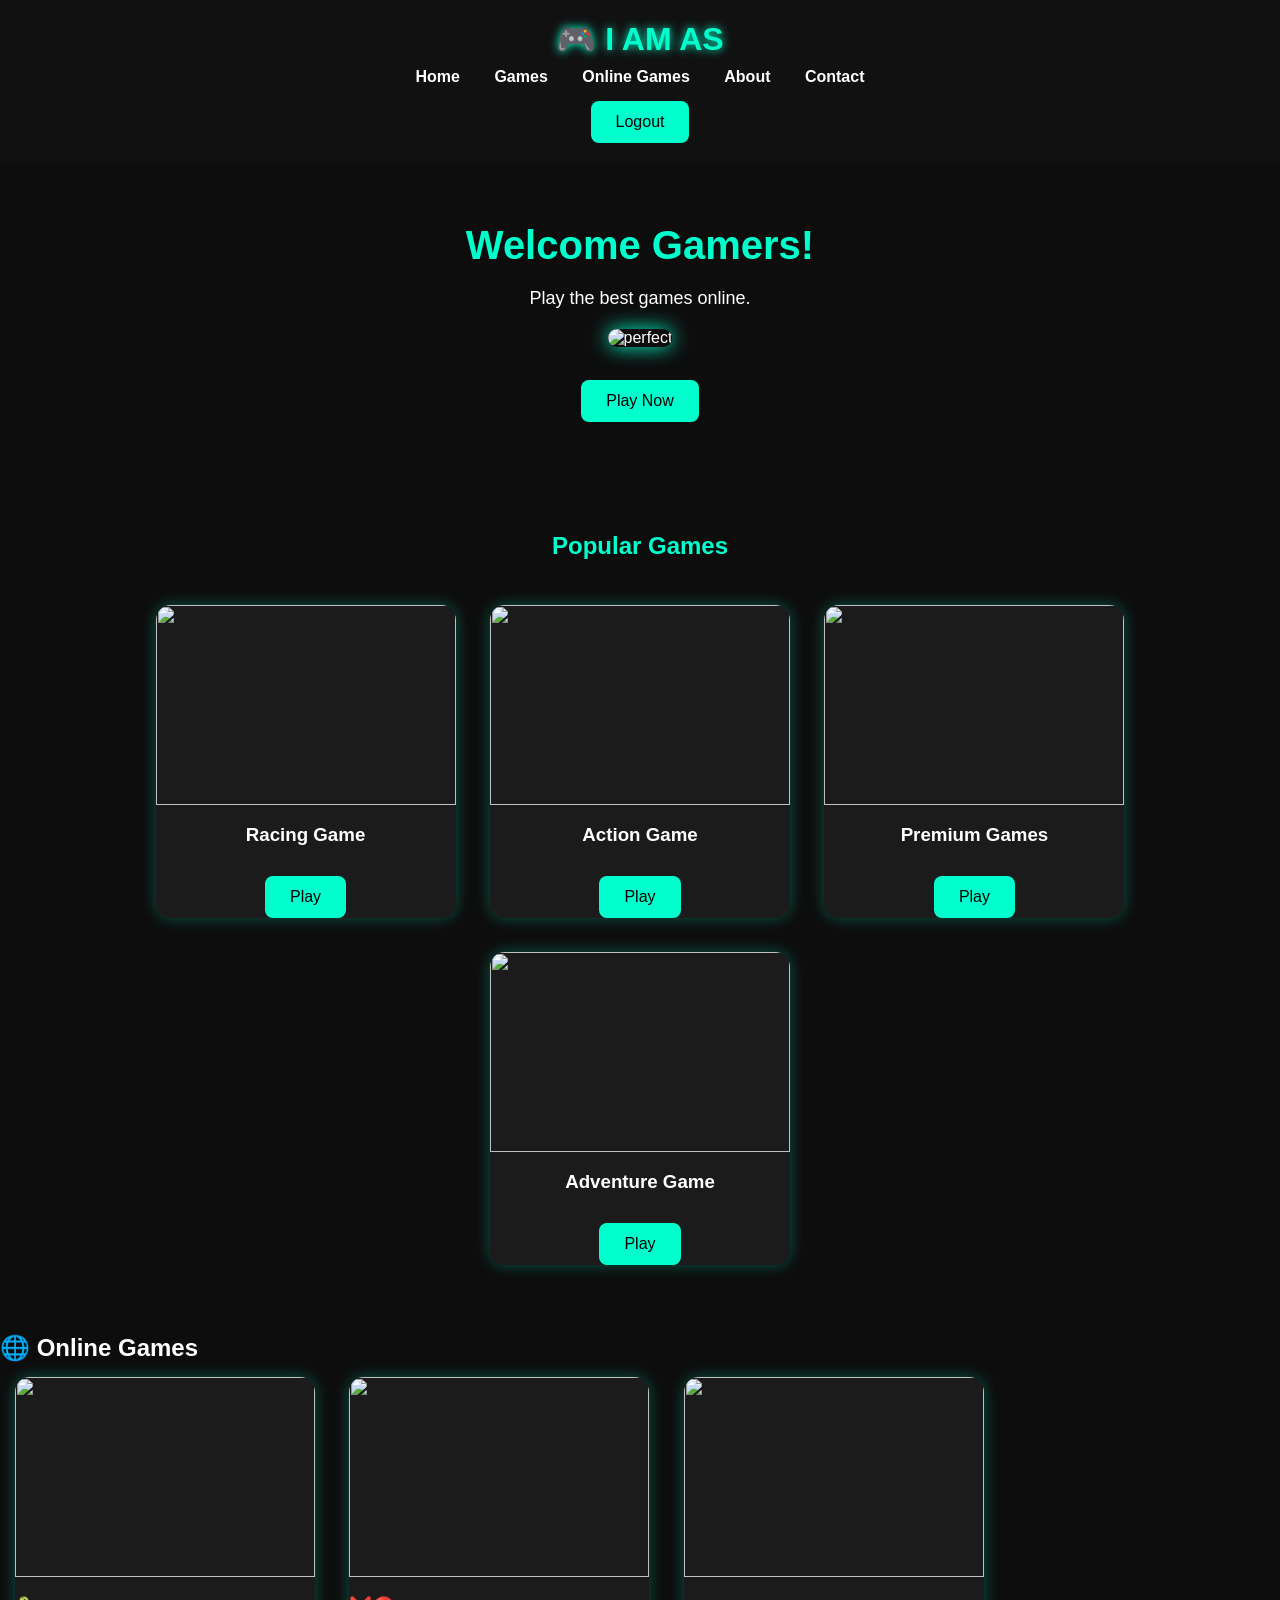
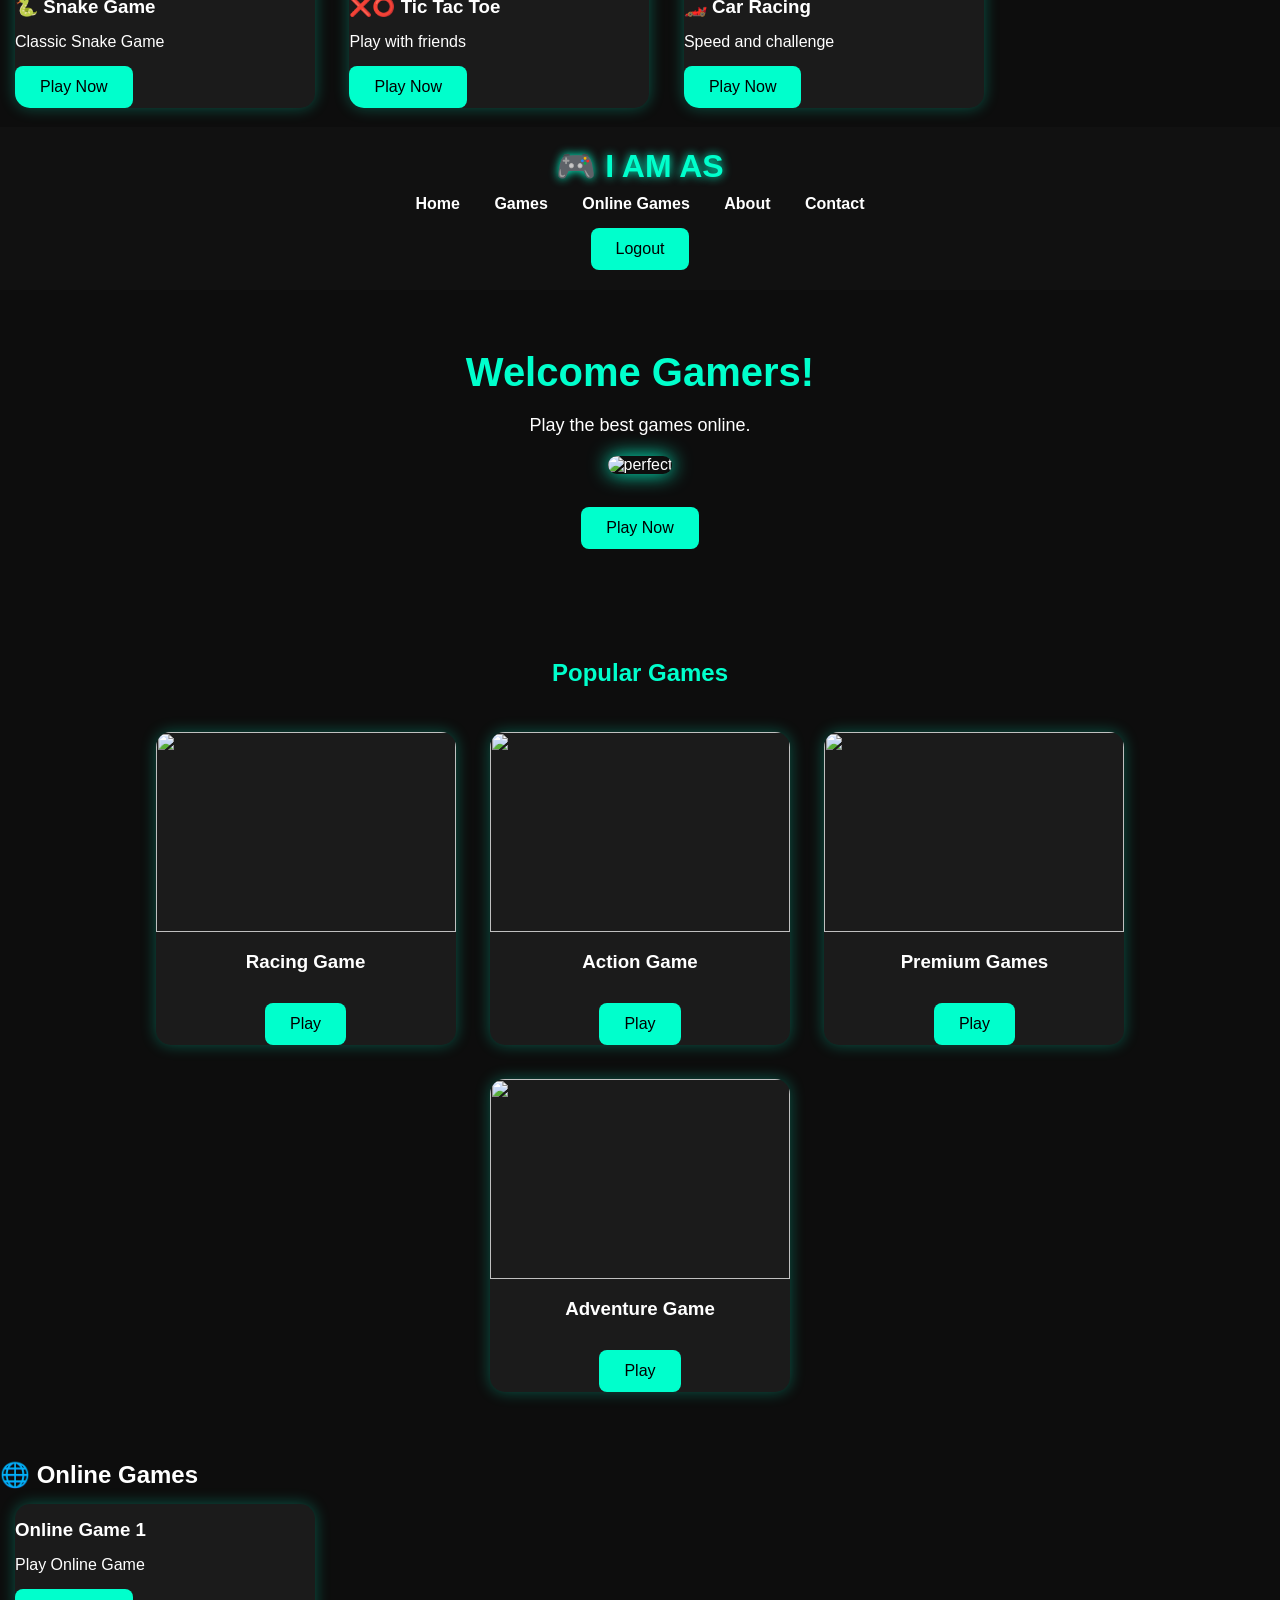
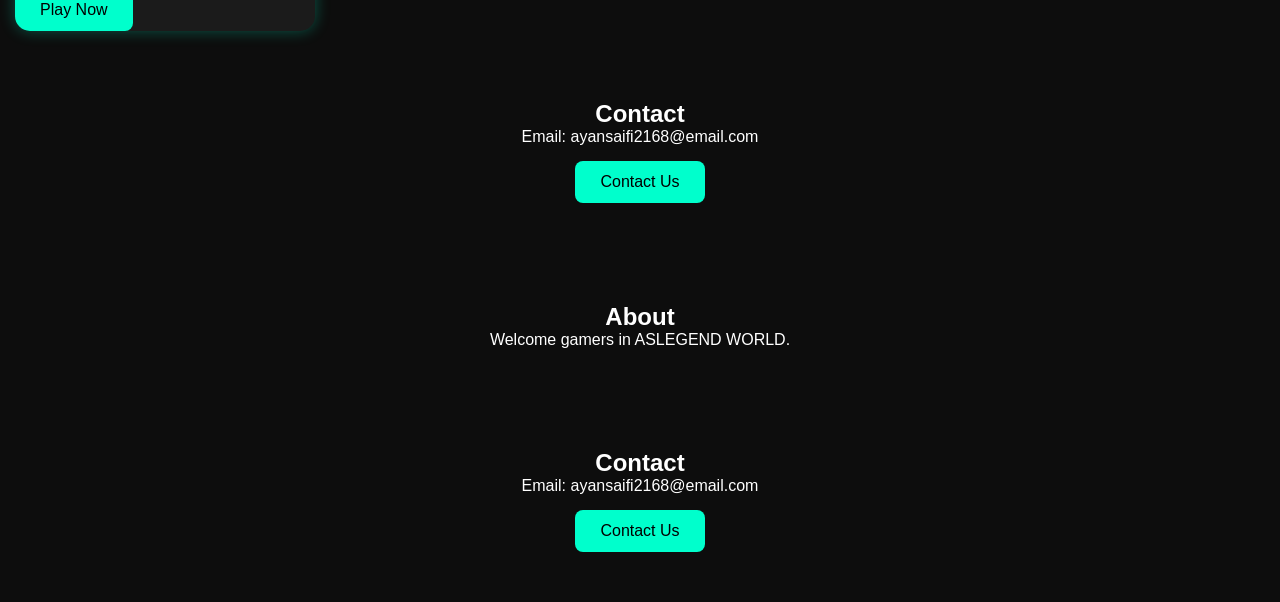
==== index.html @ f8976577 "Added index.html" ====
<!DOCTYPE html>
<html lang="en">

<head>
<meta charset="UTF-8">
<meta name="viewport" content="width=device-width, initial-scale=1.0">

<title>asl.games.com</title>

<link rel="stylesheet" href="style.css">

</head>

<body>


<header>

<h1>🎮 I AM AS</h1>

<nav>
<a href="#home">Home</a>
<a href="#games">Games</a>
<a href="#online-games">Online Games</a>
<a href="#about">About</a>
<a href="#contact">Contact</a>
</nav>

<button onclick="logout()">Logout</button>

</header>


<section id="home" class="hero">

<h2>Welcome Gamers!</h2>

<p>Play the best games online.</p>

<img src="Image/5c28fecbeb54e91961b246f07b00e5d0.jpg" width="500" height="400" alt="perfect">

<br><br>

<button id="playBtn">Play Now</button>

</section>



<section id="games">

<h2>Popular Games</h2>


<div class="card">

<img src="Image/94404bd2523fa5c1213026cf19cfd47b.jpg">

<h3>Racing Game</h3>

<button onclick="location.href='racing.html'">Play</button>

</div>



<div class="card">

<img src="Image/db844f4cc3b82fdb409abcd51e152600.jpg">

<h3>Action Game</h3>

<button onclick="location.href='action.html'">Play</button>

</div>



<div class="card">

<img src="Image/b57120844da9a6cc797b7699caf3417a.jpg">

<h3>Premium Games</h3>

<button onclick="location.href='premium.html'">Play</button>

</div>



<div class="card">

<img src="Image/91a2f72f9744958e5bad2d4d1b440b7c.jpg">

<h3>Adventure Game</h3>

<button onclick="location.href='adventure.html'">Play</button>

</div>


</section>



<section id="online-games">

<h2>🌐 Online Games</h2>


<div class="card">

<img src="Image/snake.jpg">

<h3>🐍 Snake Game</h3>

<p>Classic Snake Game</p>

<button onclick="location.href='snake.html'">
Play Now
</button>

</div>


<div class="card">

<img src="Image/tictactoe.jpg">

<h3>❌⭕ Tic Tac Toe</h3>

<p>Play with friends</p>

<button onclick="location.href='tictactoe.html'">
Play Now
</button>

</div>



<div class="card">

<img src="Image/car.jpg">

<h3>🏎️ Car Racing</h3>

<p>Speed and challenge</p>

<button onclick="location.href='car.html'">
Play Now
</button>

</div>


</section>

<link rel="stylesheet" href="style.css">

</head>

<body>

<div id="loading">
    <div class="lightning">⚡</div>
</div>


<header>

<h1>🎮 I AM AS</h1>

<nav>
<a href="#home">Home</a>
<a href="#games">Games</a>
<a href="#online-games">Online Games</a>
<a href="#about">About</a>
<a href="#contact">Contact</a>
</nav>

<button onclick="logout()">Logout</button>

</header>


<section id="home" class="hero">

<h2>Welcome Gamers!</h2>

<p>Play the best games online.</p>

<img src="Image/5c28fecbeb54e91961b246f07b00e5d0.jpg" width="500" height="400" alt="perfect">

<br><br>

<button id="playBtn">Play Now</button>

</section>



<section id="games">

<h2>Popular Games</h2>


<div class="card">

<img src="Image/94404bd2523fa5c1213026cf19cfd47b.jpg">

<h3>Racing Game</h3>

<button onclick="location.href='racing.html'">Play</button>

</div>



<div class="card">

<img src="Image/db844f4cc3b82fdb409abcd51e152600.jpg">

<h3>Action Game</h3>

<button onclick="location.href='action.html'">Play</button>

</div>



<div class="card">

<img src="Image/b57120844da9a6cc797b7699caf3417a.jpg">

<h3>Premium Games</h3>

<button onclick="location.href='premium.html'">Play</button>

</div>



<div class="card">

<img src="Image/91a2f72f9744958e5bad2d4d1b440b7c.jpg">

<h3>Adventure Game</h3>

<button onclick="location.href='adventure.html'">Play</button>

</div>


</section>




<section id="online-games">

<h2>🌐 Online Games</h2>


<div class="card">

<h3>Online Game 1</h3>

<p>Play Online Game</p>

<button>Play Now</button>

</div>


</section>



<section id="contact">

<h2>Contact</h2>

<p>Email: ayansaifi2168@email.com</p>

<button id="contactBtn">Contact Us</button>

</section>



<script src="script.js"></script>

</body>

</html>



</section>




<section id="about">

<h2>About</h2>

<p>Welcome gamers in ASLEGEND WORLD.</p>

</section>




<section id="contact">

<h2>Contact</h2>

<p>Email: ayansaifi2168@email.com</p>

<button id="contactBtn">Contact Us</button>

</section>



<script src="script.js"></script>

</body>

</html>
---- style.css ----
*{
    margin:0;
    padding:0;
    box-sizing:border-box;
    font-family:Arial,sans-serif;
}

body{
    background:#0d0d0d;
    color:white;
}

header{
    background:#111;
    padding:20px;
    text-align:center;
    position:sticky;
    top:0;
    z-index:100;
}

header h1{
    color:#00ffcc;
    margin-bottom:10px;
    text-shadow:0 0 10px #00ffcc;
}

nav a{
    color:white;
    text-decoration:none;
    margin:15px;
    font-weight:bold;
    transition:.3s;
}

nav a:hover{
    color:#00ffcc;
}

.hero{
    text-align:center;
    padding:60px 20px;
}

.hero h2{
    font-size:40px;
    color:#00ffcc;
}

.hero p{
    margin:20px 0;
    font-size:18px;
}

.hero img{
    width:90%;
    max-width:700px;
    border-radius:15px;
    box-shadow:0 0 20px #00ffcc;
}

button{
    padding:12px 25px;
    border:none;
    border-radius:8px;
    background:#00ffcc;
    color:black;
    font-size:16px;
    cursor:pointer;
    margin-top:15px;
    transition:.3s;
}

button:hover{
    background:#00cc99;
    transform:scale(1.08);
}

#games{
    padding:50px 20px;
    text-align:center;
}

#games h2{
    margin-bottom:30px;
    color:#00ffcc;
}

.card{
    display:inline-block;
    width:300px;
    background:#1b1b1b;
    margin:15px;
    border-radius:15px;
    overflow:hidden;
    box-shadow:0 0 15px rgba(0,255,204,.3);
    transition:.3s;
}

.card:hover{
    transform:translateY(-10px);
    box-shadow:0 0 25px #00ffcc;
}

.card img{
    width:100%;
    height:200px;
    object-fit:cover;
}

.card h3{
    margin:15px 0;
}

#about,
#contact{
    padding:50px 20px;
    text-align:center;
}

footer{
    background:#111;
    padding:20px;
    text-align:center;
    margin-top:30px;
}


@media(max-width:700px){

    nav a{
        display:block;
        margin:10px;
    }

    .hero h2{
        font-size:30px;
    }

    .card{
        width:90%;
    }
}

#loading{
    position:fixed;
    width:100%;
    height:100%;
    background:black;
    top:0;
    left:0;
    display:flex;
    justify-content:center;
    align-items:center;
    z-index:999;
}

.lightning{
    font-size:100px;
    animation:flash 0.5s infinite;
}

@keyframes flash{

    0%,100%{
        opacity:1;
        transform:scale(1);
    }

    50%{
        opacity:0.2;
        transform:scale(1.5);
    }

}
---- style.css ----
*{
    margin:0;
    padding:0;
    box-sizing:border-box;
    font-family:Arial,sans-serif;
}

body{
    background:#0d0d0d;
    color:white;
}

header{
    background:#111;
    padding:20px;
    text-align:center;
    position:sticky;
    top:0;
    z-index:100;
}

header h1{
    color:#00ffcc;
    margin-bottom:10px;
    text-shadow:0 0 10px #00ffcc;
}

nav a{
    color:white;
    text-decoration:none;
    margin:15px;
    font-weight:bold;
    transition:.3s;
}

nav a:hover{
    color:#00ffcc;
}

.hero{
    text-align:center;
    padding:60px 20px;
}

.hero h2{
    font-size:40px;
    color:#00ffcc;
}

.hero p{
    margin:20px 0;
    font-size:18px;
}

.hero img{
    width:90%;
    max-width:700px;
    border-radius:15px;
    box-shadow:0 0 20px #00ffcc;
}

button{
    padding:12px 25px;
    border:none;
    border-radius:8px;
    background:#00ffcc;
    color:black;
    font-size:16px;
    cursor:pointer;
    margin-top:15px;
    transition:.3s;
}

button:hover{
    background:#00cc99;
    transform:scale(1.08);
}

#games{
    padding:50px 20px;
    text-align:center;
}

#games h2{
    margin-bottom:30px;
    color:#00ffcc;
}

.card{
    display:inline-block;
    width:300px;
    background:#1b1b1b;
    margin:15px;
    border-radius:15px;
    overflow:hidden;
    box-shadow:0 0 15px rgba(0,255,204,.3);
    transition:.3s;
}

.card:hover{
    transform:translateY(-10px);
    box-shadow:0 0 25px #00ffcc;
}

.card img{
    width:100%;
    height:200px;
    object-fit:cover;
}

.card h3{
    margin:15px 0;
}

#about,
#contact{
    padding:50px 20px;
    text-align:center;
}

footer{
    background:#111;
    padding:20px;
    text-align:center;
    margin-top:30px;
}


@media(max-width:700px){

    nav a{
        display:block;
        margin:10px;
    }

    .hero h2{
        font-size:30px;
    }

    .card{
        width:90%;
    }
}

#loading{
    position:fixed;
    width:100%;
    height:100%;
    background:black;
    top:0;
    left:0;
    display:flex;
    justify-content:center;
    align-items:center;
    z-index:999;
}

.lightning{
    font-size:100px;
    animation:flash 0.5s infinite;
}

@keyframes flash{

    0%,100%{
        opacity:1;
        transform:scale(1);
    }

    50%{
        opacity:0.2;
        transform:scale(1.5);
    }

}
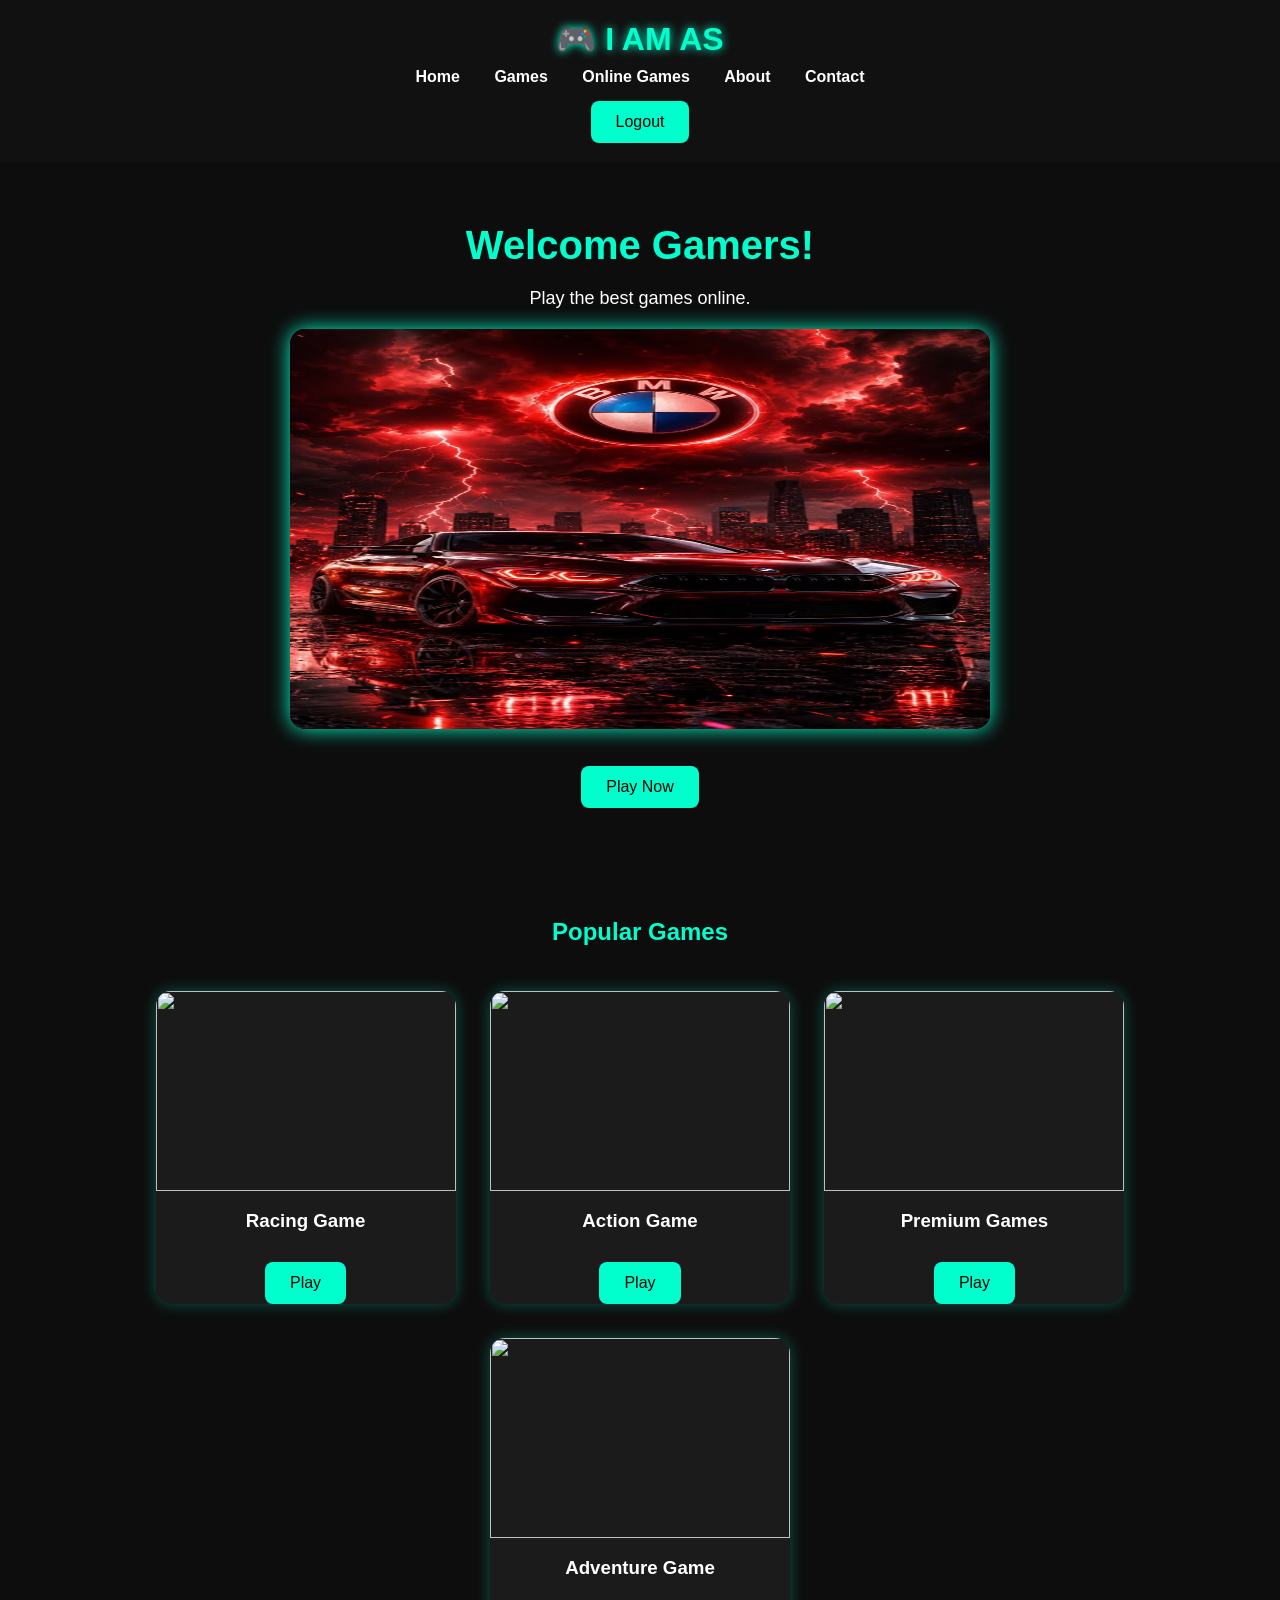
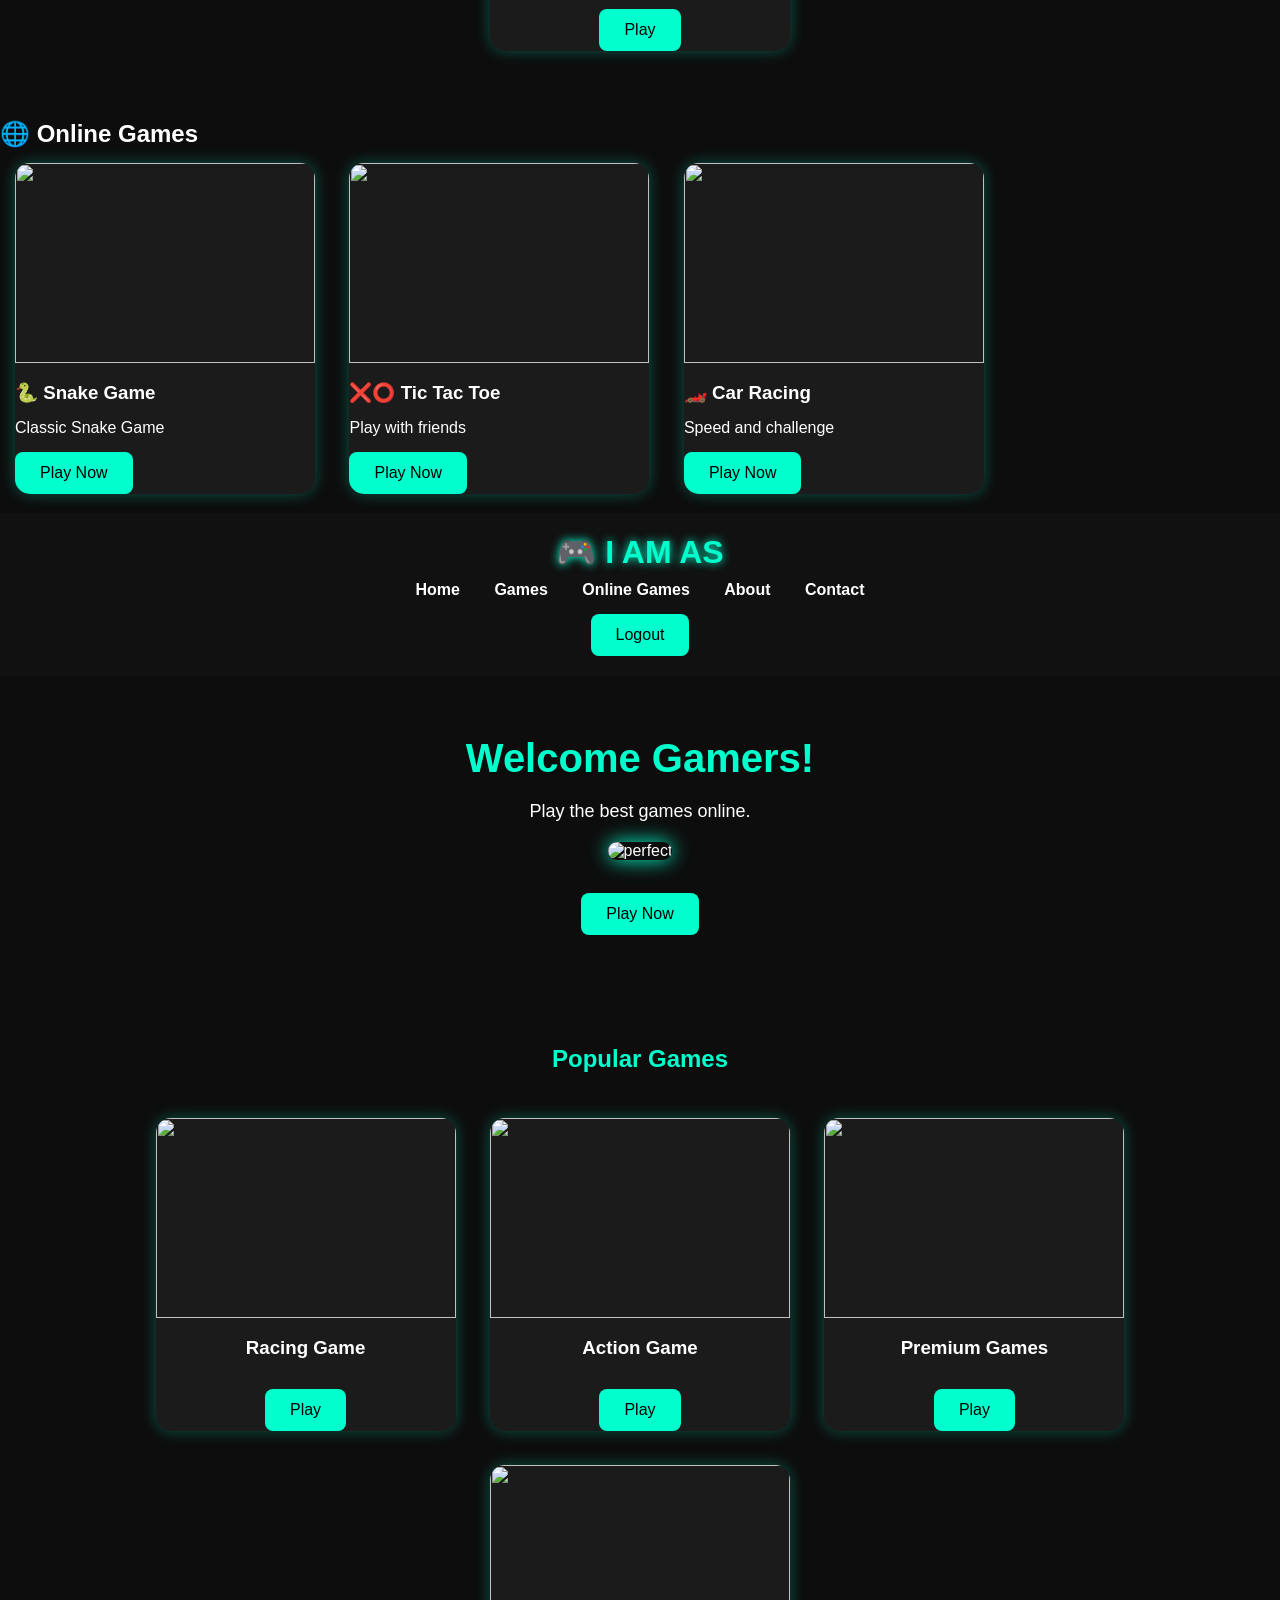
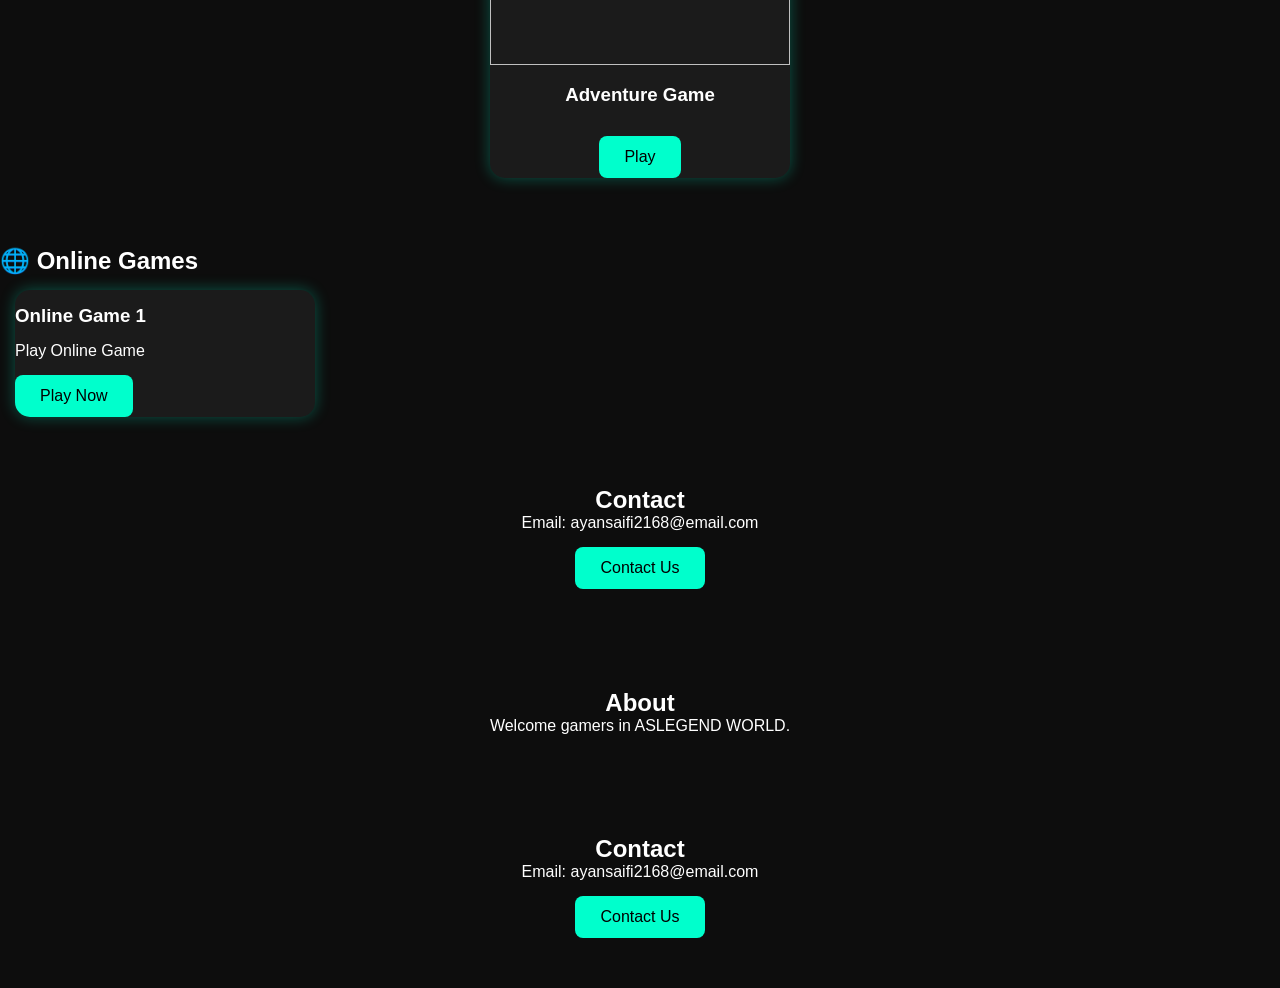
==== commit 39b8f4a6: "Update index.html" ====
--- a/index.html
+++ b/index.html
@@ -37,7 +37,7 @@
 
 <p>Play the best games online.</p>
 
-<img src="Image/5c28fecbeb54e91961b246f07b00e5d0.jpg" width="500" height="400" alt="perfect">
+<img src="5c28fecbeb54e91961b246f07b00e5d0.jpg" width="500" height="400" alt="perfect">
 
 <br><br>
 
@@ -329,4 +329,4 @@
 
 </body>
 
-</html>+</html>
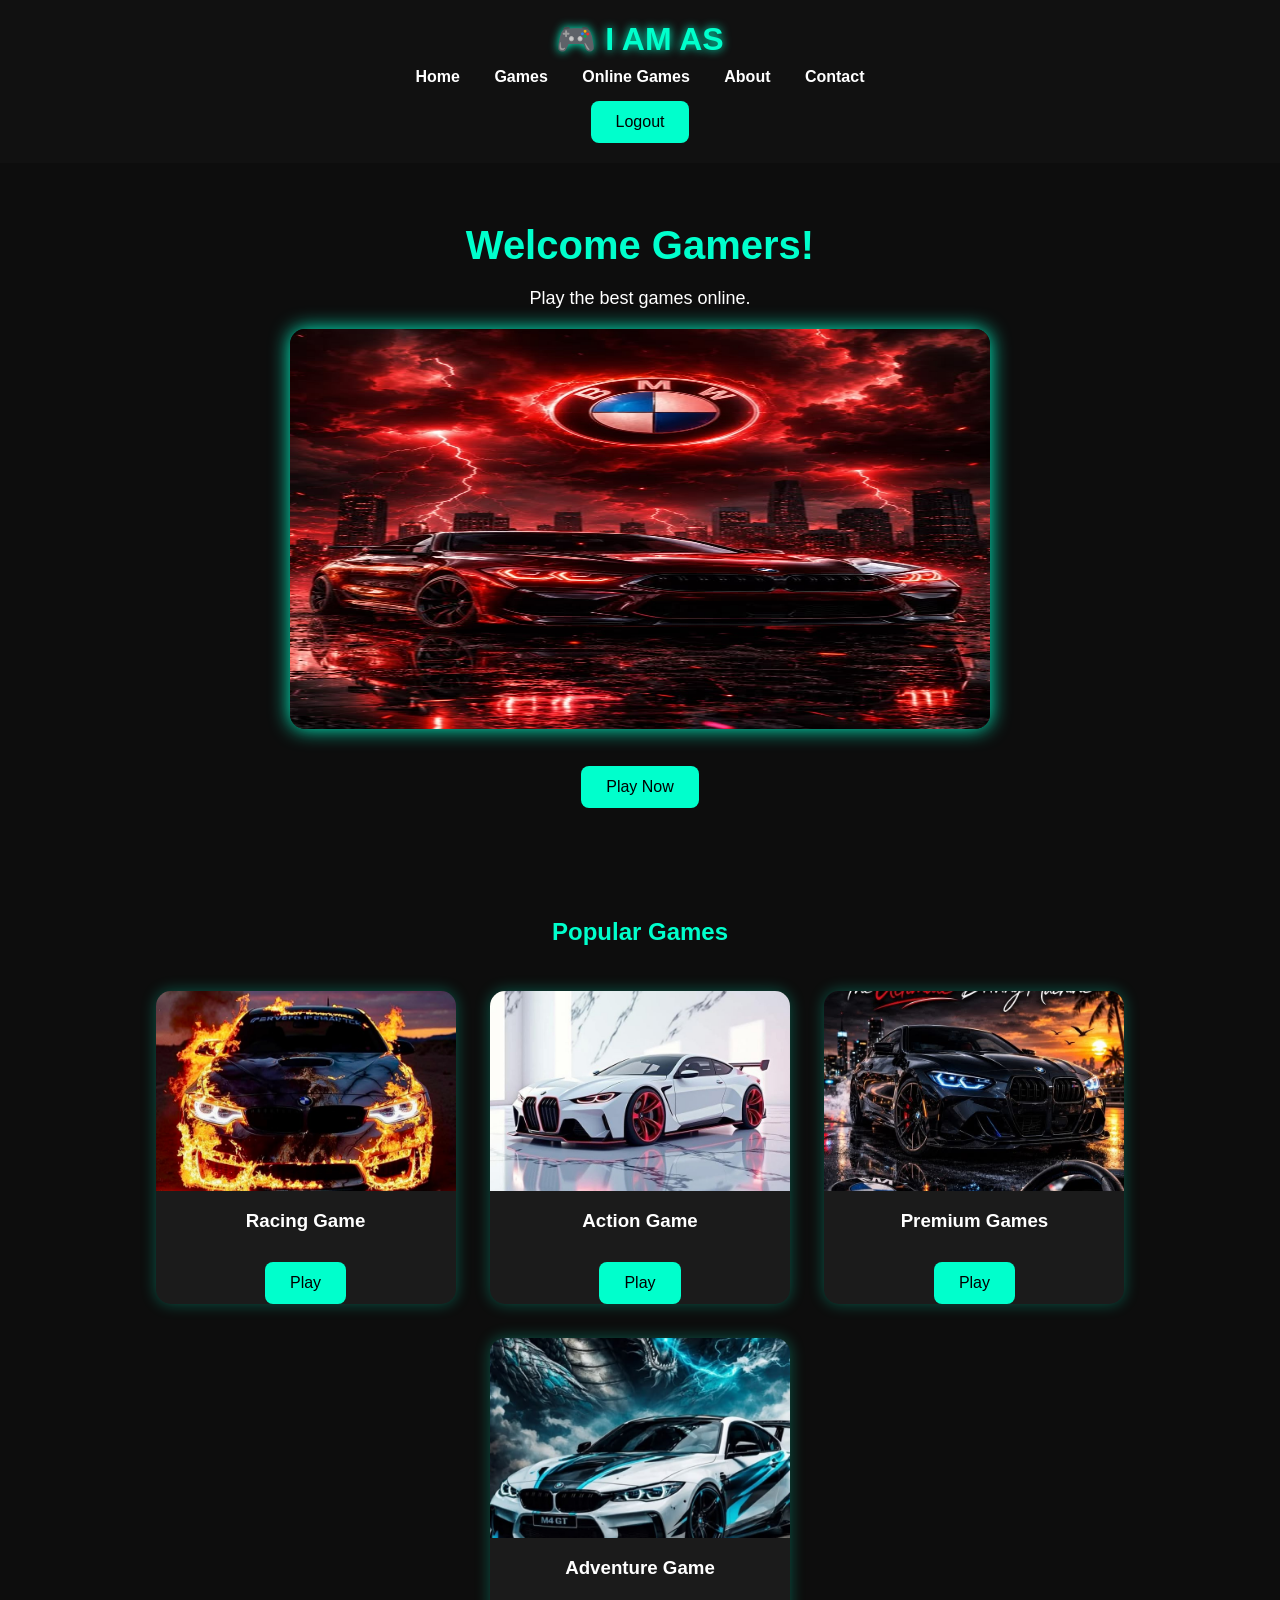
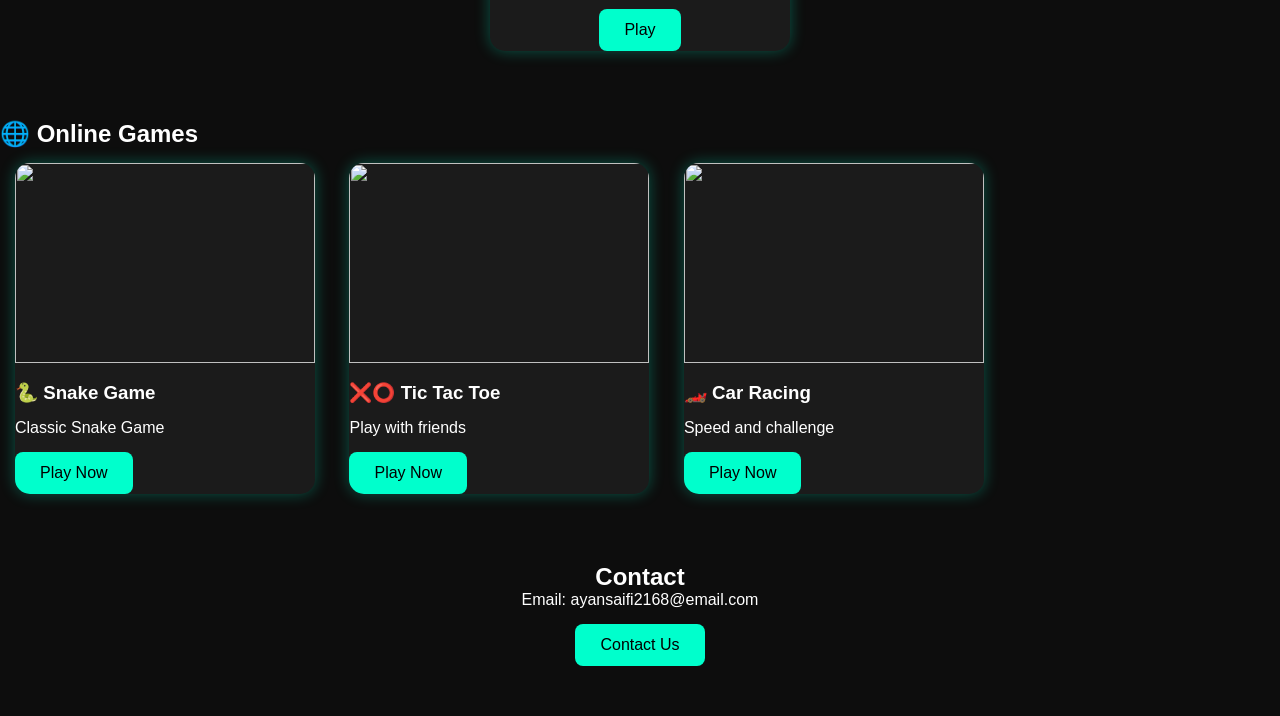
==== commit d705cfac: "Refactor image source paths in index.html Updated image source paths to remove 'Image/' prefix for b" ====
--- a/index.html
+++ b/index.html
@@ -54,7 +54,7 @@
 
 <div class="card">
 
-<img src="Image/94404bd2523fa5c1213026cf19cfd47b.jpg">
+<img src="94404bd2523fa5c1213026cf19cfd47b.jpg">
 
 <h3>Racing Game</h3>
 
@@ -66,7 +66,7 @@
 
 <div class="card">
 
-<img src="Image/db844f4cc3b82fdb409abcd51e152600.jpg">
+<img src="db844f4cc3b82fdb409abcd51e152600.jpg">
 
 <h3>Action Game</h3>
 
@@ -78,7 +78,7 @@
 
 <div class="card">
 
-<img src="Image/b57120844da9a6cc797b7699caf3417a.jpg">
+<img src="b57120844da9a6cc797b7699caf3417a.jpg">
 
 <h3>Premium Games</h3>
 
@@ -90,7 +90,7 @@
 
 <div class="card">
 
-<img src="Image/91a2f72f9744958e5bad2d4d1b440b7c.jpg">
+<img src="91a2f72f9744958e5bad2d4d1b440b7c.jpg">
 
 <h3>Adventure Game</h3>
 
@@ -154,128 +154,6 @@
 </div>
 
 
-</section>
-
-<link rel="stylesheet" href="style.css">
-
-</head>
-
-<body>
-
-<div id="loading">
-    <div class="lightning">⚡</div>
-</div>
-
-
-<header>
-
-<h1>🎮 I AM AS</h1>
-
-<nav>
-<a href="#home">Home</a>
-<a href="#games">Games</a>
-<a href="#online-games">Online Games</a>
-<a href="#about">About</a>
-<a href="#contact">Contact</a>
-</nav>
-
-<button onclick="logout()">Logout</button>
-
-</header>
-
-
-<section id="home" class="hero">
-
-<h2>Welcome Gamers!</h2>
-
-<p>Play the best games online.</p>
-
-<img src="Image/5c28fecbeb54e91961b246f07b00e5d0.jpg" width="500" height="400" alt="perfect">
-
-<br><br>
-
-<button id="playBtn">Play Now</button>
-
-</section>
-
-
-
-<section id="games">
-
-<h2>Popular Games</h2>
-
-
-<div class="card">
-
-<img src="Image/94404bd2523fa5c1213026cf19cfd47b.jpg">
-
-<h3>Racing Game</h3>
-
-<button onclick="location.href='racing.html'">Play</button>
-
-</div>
-
-
-
-<div class="card">
-
-<img src="Image/db844f4cc3b82fdb409abcd51e152600.jpg">
-
-<h3>Action Game</h3>
-
-<button onclick="location.href='action.html'">Play</button>
-
-</div>
-
-
-
-<div class="card">
-
-<img src="Image/b57120844da9a6cc797b7699caf3417a.jpg">
-
-<h3>Premium Games</h3>
-
-<button onclick="location.href='premium.html'">Play</button>
-
-</div>
-
-
-
-<div class="card">
-
-<img src="Image/91a2f72f9744958e5bad2d4d1b440b7c.jpg">
-
-<h3>Adventure Game</h3>
-
-<button onclick="location.href='adventure.html'">Play</button>
-
-</div>
-
-
-</section>
-
-
-
-
-<section id="online-games">
-
-<h2>🌐 Online Games</h2>
-
-
-<div class="card">
-
-<h3>Online Game 1</h3>
-
-<p>Play Online Game</p>
-
-<button>Play Now</button>
-
-</div>
-
-
-</section>
-
-
 
 <section id="contact">
 
@@ -294,39 +172,3 @@
 </body>
 
 </html>
-
-
-
-</section>
-
-
-
-
-<section id="about">
-
-<h2>About</h2>
-
-<p>Welcome gamers in ASLEGEND WORLD.</p>
-
-</section>
-
-
-
-
-<section id="contact">
-
-<h2>Contact</h2>
-
-<p>Email: ayansaifi2168@email.com</p>
-
-<button id="contactBtn">Contact Us</button>
-
-</section>
-
-
-
-<script src="script.js"></script>
-
-</body>
-
-</html>
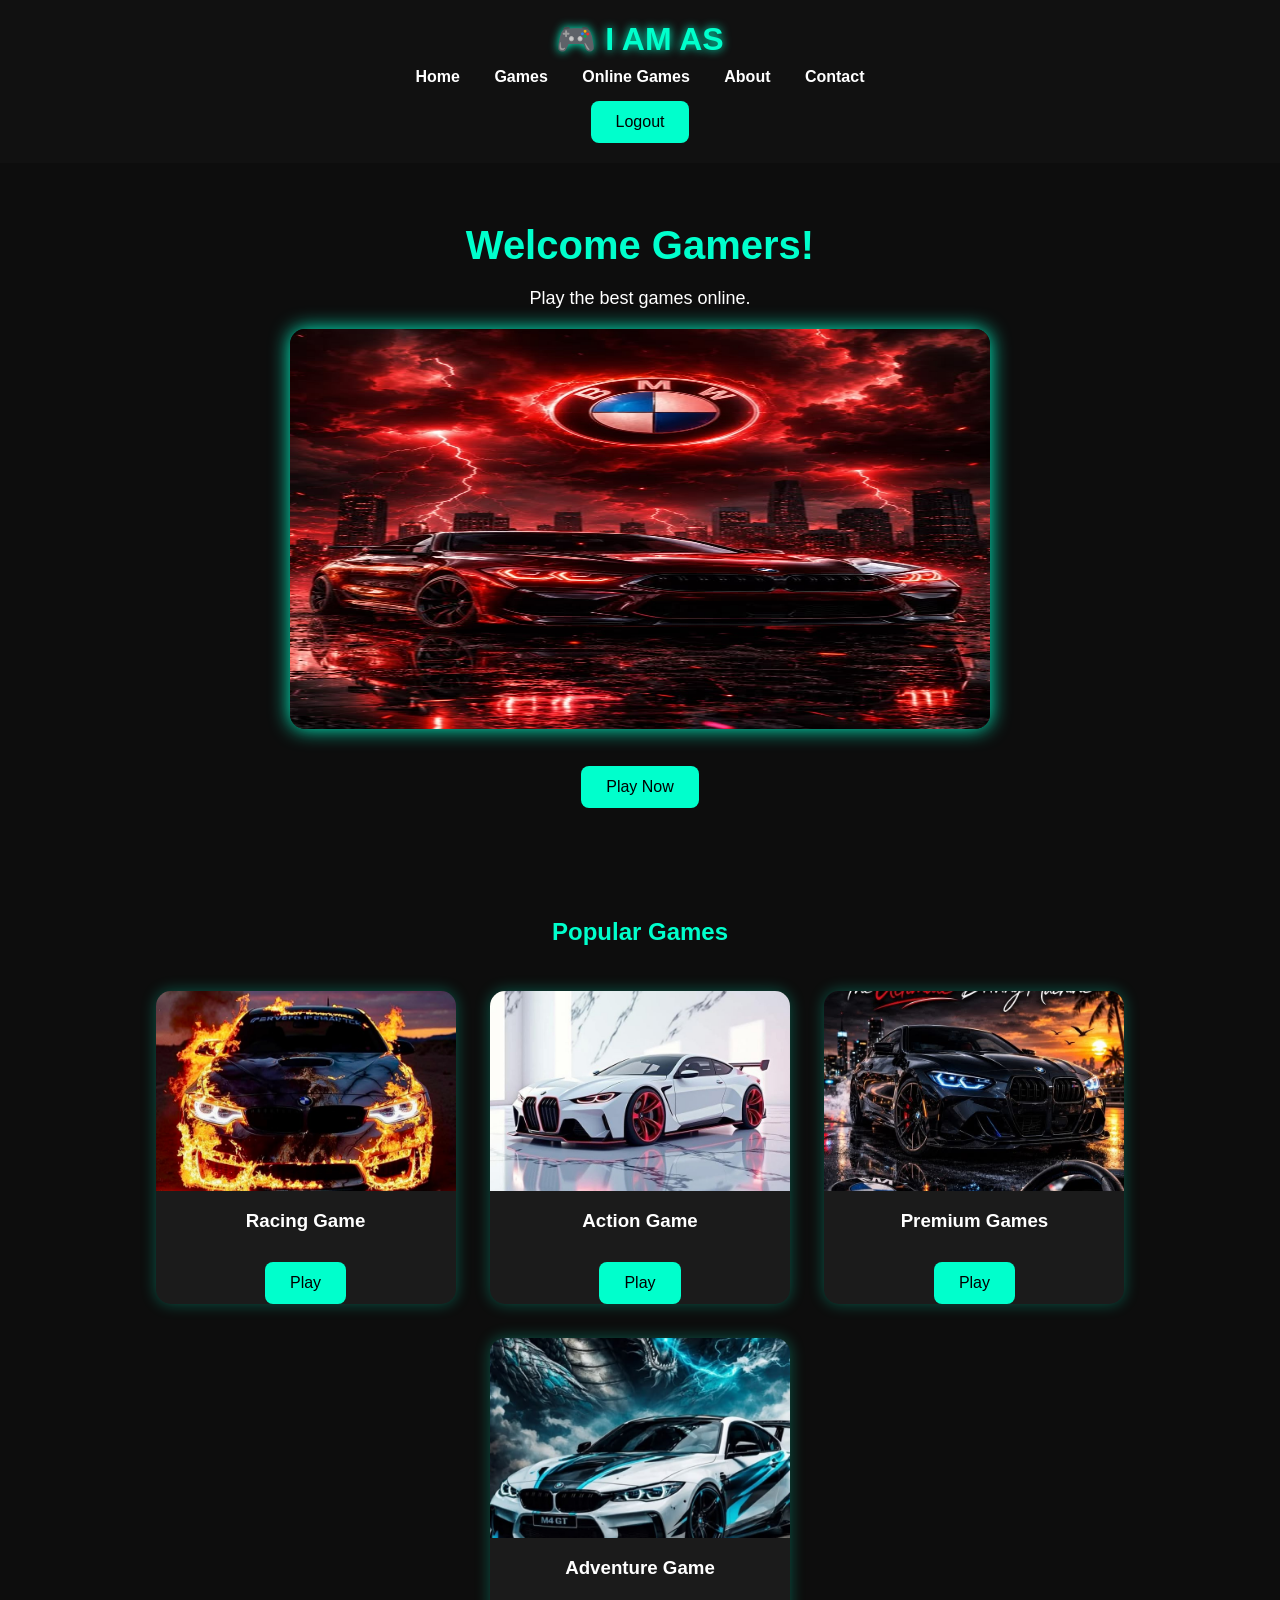
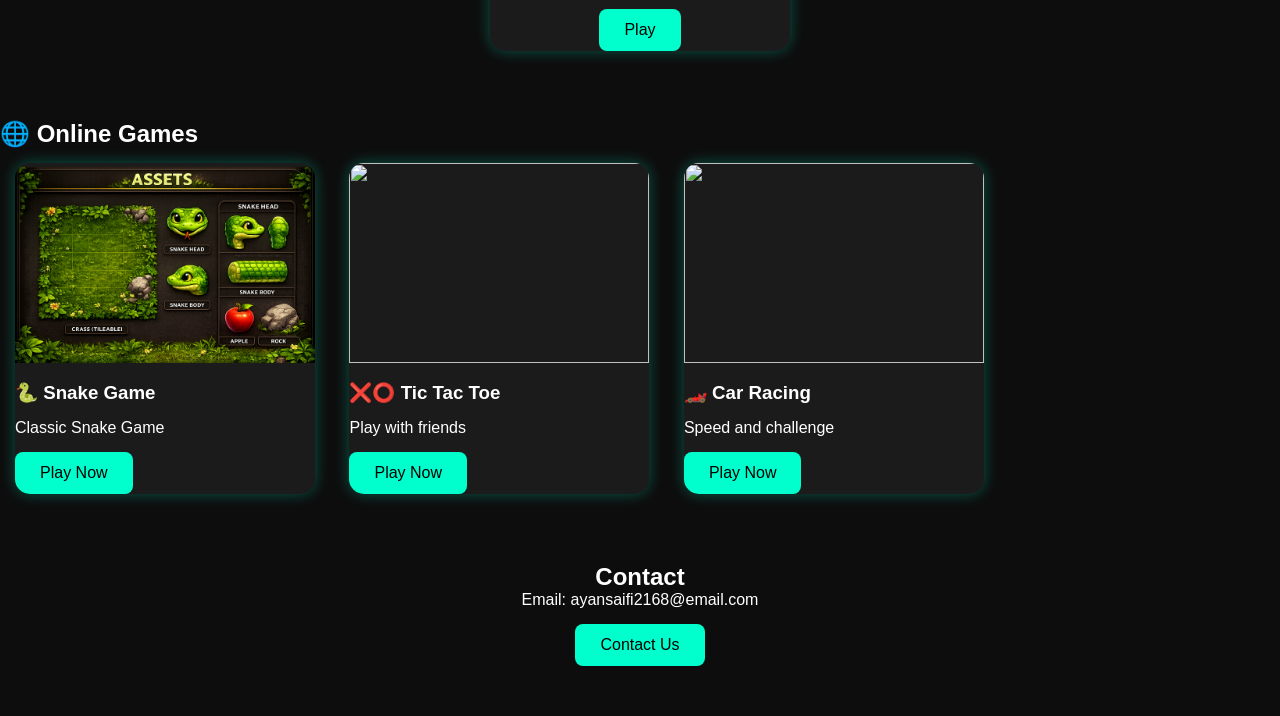
==== commit 24e9e0b1: "Update index.html" ====
--- a/index.html
+++ b/index.html
@@ -110,7 +110,7 @@
 
 <div class="card">
 
-<img src="Image/snake.jpg">
+<img src="snake.png">
 
 <h3>🐍 Snake Game</h3>
 
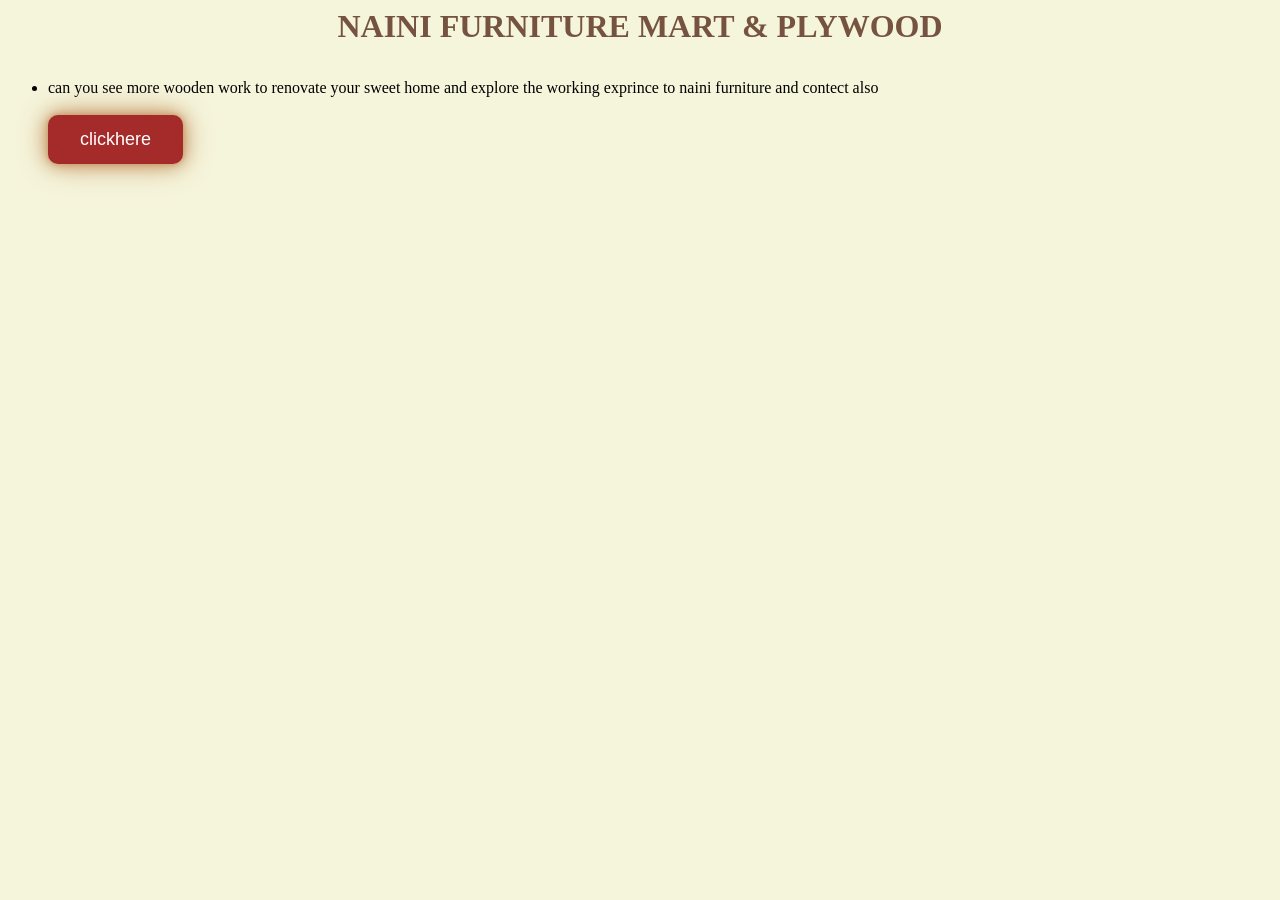
==== commit 48302f5b: "Add files via upload" ====
--- a/index.html
+++ b/index.html
@@ -1,174 +1,61 @@
 <!DOCTYPE html>
 <html lang="en">
+  <head>
+    <style>
+    li {
+      margin:0;
+      padding:0;
+      color:black;
+      
+    }
+    h1{
+      margin:0;
+      padding:0;
+      color:#765341;
+    }
+    .click-here-btn {
+        background-color:brown;
+        color: white;
+        padding: 12px 30px;
+        border: 2px solid brown;
+        border-radius: 10px;
+        font-size: 18px;
+        cursor: pointer;
 
-<head>
-<meta charset="UTF-8">
-<meta name="viewport" content="width=device-width, initial-scale=1.0">
+        /* Glow */
+        box-shadow:
+            0 0 5px #c99b6b,
+            0 0 15px #c99b6b,
+            0 0 30px #c99b6b;
 
-<title>asl.games.com</title>
+        transition: 0.3s;
+    }
 
-<link rel="stylesheet" href="style.css">
+    .click-here-btn:hover {
+        box-shadow:
+            0 0 10px #c99b6b,
+            0 0 25px #c99b6b,
+            0 0 50px #c99b6b;
 
-</head>
-
-<body>
-
-
-<header>
-
-<h1>🎮 I AM AS</h1>
-
-<nav>
-<a href="#home">Home</a>
-<a href="#games">Games</a>
-<a href="#online-games">Online Games</a>
-<a href="#about">About</a>
-<a href="#contact">Contact</a>
-</nav>
-
-<button onclick="logout()">Logout</button>
-
-</header>
-
-
-<section id="home" class="hero">
-
-<h2>Welcome Gamers!</h2>
-
-<p>Play the best games online.</p>
-
-<img src="5c28fecbeb54e91961b246f07b00e5d0.jpg" width="500" height="400" alt="perfect">
-
-<br><br>
-
-<button id="playBtn">Play Now</button>
-
-</section>
-
-
-
-<section id="games">
-
-<h2>Popular Games</h2>
-
-
-<div class="card">
-
-<img src="94404bd2523fa5c1213026cf19cfd47b.jpg">
-
-<h3>Racing Game</h3>
-
-<button onclick="location.href='racing.html'">Play</button>
-
-</div>
-
-
-
-<div class="card">
-
-<img src="db844f4cc3b82fdb409abcd51e152600.jpg">
-
-<h3>Action Game</h3>
-
-<button onclick="location.href='action.html'">Play</button>
-
-</div>
-
-
-
-<div class="card">
-
-<img src="b57120844da9a6cc797b7699caf3417a.jpg">
-
-<h3>Premium Games</h3>
-
-<button onclick="location.href='premium.html'">Play</button>
-
-</div>
-
-
-
-<div class="card">
-
-<img src="91a2f72f9744958e5bad2d4d1b440b7c.jpg">
-
-<h3>Adventure Game</h3>
-
-<button onclick="location.href='adventure.html'">Play</button>
-
-</div>
-
-
-</section>
-
-
-
-<section id="online-games">
-
-<h2>🌐 Online Games</h2>
-
-
-<div class="card">
-
-<img src="snake.png">
-
-<h3>🐍 Snake Game</h3>
-
-<p>Classic Snake Game</p>
-
-<button onclick="location.href='snake.html'">
-Play Now
-</button>
-
-</div>
-
-
-<div class="card">
-
-<img src="Image/tictactoe.jpg">
-
-<h3>❌⭕ Tic Tac Toe</h3>
-
-<p>Play with friends</p>
-
-<button onclick="location.href='tictactoe.html'">
-Play Now
-</button>
-
-</div>
-
-
-
-<div class="card">
-
-<img src="Image/car.jpg">
-
-<h3>🏎️ Car Racing</h3>
-
-<p>Speed and challenge</p>
-
-<button onclick="location.href='car.html'">
-Play Now
-</button>
-
-</div>
-
-
-
-<section id="contact">
-
-<h2>Contact</h2>
-
-<p>Email: ayansaifi2168@email.com</p>
-
-<button id="contactBtn">Contact Us</button>
-
-</section>
-
-
-
-<script src="script.js"></script>
-
-</body>
-
-</html>
+        transform: scale(1.05);
+    }
+    </style>
+    </head>
+    <body style=background-color:beige;>
+      <center>
+        <h1>NAINI FURNITURE MART & PLYWOOD</h1>
+        </center>
+        <br>
+        <ul>
+          <li>can you see more wooden work to renovate your sweet home and explore the working exprince to naini furniture and contect also</li>
+          <br>
+          <button class="click-here-btn" onclick="gotopage()">clickhere</button>
+          <script>
+            function gotopage() {
+            window.location.href="kitchen.html";
+           
+            }
+          </script>
+          </ul>
+    </body>
+</html>
